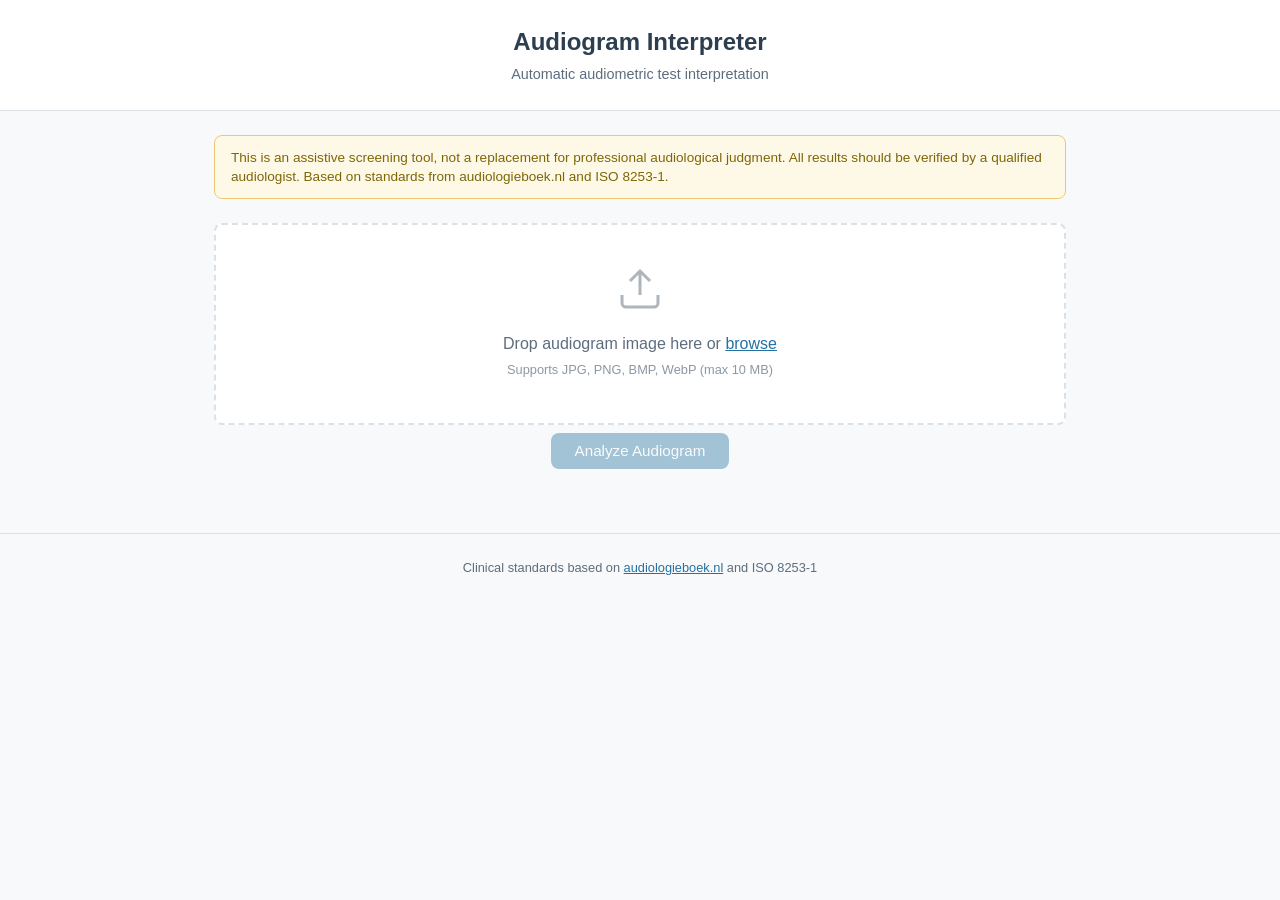
==== templates/index.html @ 0bb7b2da "Add automatic audiogram interpreter web application Flask web app that accepts audiogram images (JPG" ====
<!DOCTYPE html>
<html lang="en">
<head>
    <meta charset="UTF-8">
    <meta name="viewport" content="width=device-width, initial-scale=1.0">
    <title>Audiogram Interpreter</title>
    <link rel="stylesheet" href="/static/style.css">
</head>
<body>
    <header>
        <h1>Audiogram Interpreter</h1>
        <p class="subtitle">Automatic audiometric test interpretation</p>
    </header>

    <main>
        <div class="disclaimer">
            This is an assistive screening tool, not a replacement for professional audiological judgment.
            All results should be verified by a qualified audiologist.
            Based on standards from audiologieboek.nl and ISO 8253-1.
        </div>

        <section class="upload-section" id="upload-section">
            <div class="dropzone" id="dropzone">
                <div class="dropzone-content">
                    <svg width="48" height="48" viewBox="0 0 24 24" fill="none" stroke="currentColor" stroke-width="1.5">
                        <path d="M21 15v4a2 2 0 01-2 2H5a2 2 0 01-2-2v-4M17 8l-5-5-5 5M12 3v12"/>
                    </svg>
                    <p>Drop audiogram image here or <label for="file-input" class="file-label">browse</label></p>
                    <p class="hint">Supports JPG, PNG, BMP, WebP (max 10 MB)</p>
                </div>
                <input type="file" id="file-input" accept=".jpg,.jpeg,.png,.bmp,.webp" hidden>
            </div>
            <div class="preview-container" id="preview-container" hidden>
                <img id="preview-image" alt="Uploaded audiogram">
                <button class="btn btn-secondary" id="clear-btn">Clear</button>
            </div>
            <button class="btn btn-primary" id="analyze-btn" disabled>Analyze Audiogram</button>
        </section>

        <div class="loading" id="loading" hidden>
            <div class="spinner"></div>
            <p>Analyzing audiogram... This may take a few seconds.</p>
        </div>

        <div class="error-banner" id="error-banner" hidden></div>

        <section class="results" id="results" hidden>
            <h2>Results</h2>

            <div class="confidence-badge" id="confidence-badge"></div>

            <!-- Summary Cards -->
            <div class="ear-cards">
                <div class="ear-card right-ear" id="right-card">
                    <h3>Right Ear (AD)</h3>
                    <div class="indices">
                        <div class="index-item">
                            <span class="index-label">FH</span>
                            <span class="index-value" id="right-fh">-</span>
                            <span class="index-unit">dB</span>
                        </div>
                        <div class="index-item">
                            <span class="index-label">FHI</span>
                            <span class="index-value" id="right-fhi">-</span>
                            <span class="index-unit">dB</span>
                        </div>
                    </div>
                    <div class="classification">
                        <div class="class-item">
                            <span class="class-label">Degree</span>
                            <span class="class-value" id="right-degree">-</span>
                        </div>
                        <div class="class-item">
                            <span class="class-label">Type</span>
                            <span class="class-value" id="right-type">-</span>
                        </div>
                        <div class="class-item">
                            <span class="class-label">Configuration</span>
                            <span class="class-value" id="right-config">-</span>
                        </div>
                    </div>
                    <div class="speech-results" id="right-speech"></div>
                </div>

                <div class="ear-card left-ear" id="left-card">
                    <h3>Left Ear (AS)</h3>
                    <div class="indices">
                        <div class="index-item">
                            <span class="index-label">FH</span>
                            <span class="index-value" id="left-fh">-</span>
                            <span class="index-unit">dB</span>
                        </div>
                        <div class="index-item">
                            <span class="index-label">FHI</span>
                            <span class="index-value" id="left-fhi">-</span>
                            <span class="index-unit">dB</span>
                        </div>
                    </div>
                    <div class="classification">
                        <div class="class-item">
                            <span class="class-label">Degree</span>
                            <span class="class-value" id="left-degree">-</span>
                        </div>
                        <div class="class-item">
                            <span class="class-label">Type</span>
                            <span class="class-value" id="left-type">-</span>
                        </div>
                        <div class="class-item">
                            <span class="class-label">Configuration</span>
                            <span class="class-value" id="left-config">-</span>
                        </div>
                    </div>
                    <div class="speech-results" id="left-speech"></div>
                </div>
            </div>

            <!-- Threshold Data Table -->
            <div class="data-section">
                <h3>Threshold Data (dB HL)</h3>
                <div class="table-wrapper">
                    <table id="threshold-table">
                        <thead>
                            <tr>
                                <th></th>
                                <th>250</th><th>500</th><th>1000</th><th>2000</th><th>4000</th><th>8000</th>
                            </tr>
                        </thead>
                        <tbody id="threshold-tbody"></tbody>
                    </table>
                </div>
            </div>

            <!-- Diagnoses -->
            <div class="data-section">
                <h3>Top 3 Probable Diagnoses</h3>
                <div class="diagnoses-list" id="diagnoses-list"></div>
            </div>

            <!-- Masking Warnings -->
            <div class="warnings-section" id="masking-section" hidden>
                <h3>Masking Warnings</h3>
                <ul id="masking-warnings"></ul>
            </div>

            <!-- Bilateral Notes -->
            <div class="notes-section" id="bilateral-section" hidden>
                <h3>Additional Notes</h3>
                <ul id="bilateral-notes"></ul>
            </div>

            <!-- Extraction Notes -->
            <div class="extraction-notes" id="extraction-section" hidden>
                <h3>Extraction Notes</h3>
                <ul id="extraction-notes"></ul>
            </div>
        </section>
    </main>

    <footer>
        <p>Clinical standards based on <a href="https://audiologieboek.nl" target="_blank" rel="noopener">audiologieboek.nl</a> and ISO 8253-1</p>
    </footer>

    <script src="/static/app.js"></script>
</body>
</html>
---- static/style.css ----
/* Audiogram Interpreter - Styles */

:root {
    --right-color: #c0392b;
    --right-bg: #fdf0ef;
    --left-color: #2471a3;
    --left-bg: #eaf2f8;
    --warning-color: #d4760a;
    --warning-bg: #fef9e7;
    --success-color: #1e8449;
    --error-color: #c0392b;
    --border: #dce1e6;
    --text: #2c3e50;
    --text-light: #5d6d7e;
    --bg: #f8f9fa;
    --card-bg: #fff;
    --radius: 8px;
}

* { box-sizing: border-box; margin: 0; padding: 0; }

body {
    font-family: -apple-system, BlinkMacSystemFont, "Segoe UI", Roboto, "Helvetica Neue", Arial, sans-serif;
    color: var(--text);
    background: var(--bg);
    line-height: 1.5;
    min-height: 100vh;
}

header {
    background: #fff;
    border-bottom: 1px solid var(--border);
    padding: 1.5rem 2rem;
    text-align: center;
}

header h1 { font-size: 1.5rem; font-weight: 700; }
header .subtitle { color: var(--text-light); font-size: 0.9rem; margin-top: 0.25rem; }

main { max-width: 900px; margin: 0 auto; padding: 1.5rem; }

footer {
    text-align: center;
    padding: 1.5rem;
    color: var(--text-light);
    font-size: 0.8rem;
    border-top: 1px solid var(--border);
    margin-top: 2rem;
}

footer a { color: var(--left-color); }

/* Disclaimer */
.disclaimer {
    background: var(--warning-bg);
    border: 1px solid #f0c674;
    border-radius: var(--radius);
    padding: 0.75rem 1rem;
    font-size: 0.85rem;
    color: #7d6608;
    margin-bottom: 1.5rem;
    line-height: 1.4;
}

/* Upload */
.upload-section { text-align: center; }

.dropzone {
    border: 2px dashed var(--border);
    border-radius: var(--radius);
    padding: 2.5rem 1.5rem;
    cursor: pointer;
    transition: border-color 0.2s, background 0.2s;
    background: #fff;
}

.dropzone:hover, .dropzone.dragover {
    border-color: var(--left-color);
    background: var(--left-bg);
}

.dropzone-content { color: var(--text-light); }
.dropzone-content svg { margin-bottom: 0.5rem; opacity: 0.5; }
.dropzone-content p { margin: 0.25rem 0; }
.dropzone-content .hint { font-size: 0.8rem; opacity: 0.7; }

.file-label {
    color: var(--left-color);
    cursor: pointer;
    text-decoration: underline;
}

.preview-container {
    margin: 1rem 0;
    text-align: center;
}

.preview-container img {
    max-width: 100%;
    max-height: 400px;
    border-radius: var(--radius);
    border: 1px solid var(--border);
}

.btn {
    display: inline-block;
    padding: 0.6rem 1.5rem;
    border: none;
    border-radius: var(--radius);
    font-size: 0.95rem;
    cursor: pointer;
    transition: opacity 0.2s;
    margin: 0.5rem 0.25rem;
}

.btn:disabled { opacity: 0.4; cursor: not-allowed; }
.btn-primary { background: var(--left-color); color: #fff; }
.btn-primary:hover:not(:disabled) { opacity: 0.85; }
.btn-secondary { background: var(--border); color: var(--text); }

/* Loading */
.loading {
    text-align: center;
    padding: 2rem;
    color: var(--text-light);
}

.spinner {
    width: 36px; height: 36px;
    border: 3px solid var(--border);
    border-top-color: var(--left-color);
    border-radius: 50%;
    animation: spin 0.8s linear infinite;
    margin: 0 auto 1rem;
}

@keyframes spin { to { transform: rotate(360deg); } }

/* Error */
.error-banner {
    background: #fdf0ef;
    border: 1px solid var(--error-color);
    border-radius: var(--radius);
    padding: 0.75rem 1rem;
    color: var(--error-color);
    margin: 1rem 0;
}

/* Results */
.results { margin-top: 1.5rem; }
.results h2 { margin-bottom: 1rem; }

.confidence-badge {
    display: inline-block;
    padding: 0.25rem 0.75rem;
    border-radius: 999px;
    font-size: 0.8rem;
    font-weight: 600;
    margin-bottom: 1rem;
}

.confidence-high { background: #d5f5e3; color: #1e8449; }
.confidence-medium { background: #fef9e7; color: #7d6608; }
.confidence-low { background: #fdf0ef; color: var(--error-color); }

/* Ear Cards */
.ear-cards {
    display: grid;
    grid-template-columns: 1fr 1fr;
    gap: 1rem;
    margin-bottom: 1.5rem;
}

.ear-card {
    background: var(--card-bg);
    border-radius: var(--radius);
    padding: 1.25rem;
    border: 2px solid var(--border);
}

.ear-card.right-ear { border-color: var(--right-color); background: var(--right-bg); }
.ear-card.left-ear { border-color: var(--left-color); background: var(--left-bg); }

.ear-card h3 { font-size: 1rem; margin-bottom: 0.75rem; }
.right-ear h3 { color: var(--right-color); }
.left-ear h3 { color: var(--left-color); }

.indices {
    display: flex;
    gap: 1rem;
    margin-bottom: 0.75rem;
}

.index-item {
    background: rgba(255,255,255,0.7);
    padding: 0.5rem 0.75rem;
    border-radius: 6px;
    flex: 1;
    text-align: center;
}

.index-label { display: block; font-size: 0.75rem; font-weight: 700; color: var(--text-light); }
.index-value { display: block; font-size: 1.4rem; font-weight: 700; }
.index-unit { font-size: 0.7rem; color: var(--text-light); }

.classification { margin-bottom: 0.5rem; }

.class-item {
    display: flex;
    justify-content: space-between;
    padding: 0.2rem 0;
    font-size: 0.85rem;
}

.class-label { font-weight: 600; color: var(--text-light); }
.class-value { font-weight: 600; }

.speech-results {
    border-top: 1px solid rgba(0,0,0,0.1);
    margin-top: 0.5rem;
    padding-top: 0.5rem;
    font-size: 0.85rem;
}

.speech-results .speech-item {
    display: flex;
    justify-content: space-between;
    padding: 0.15rem 0;
}

/* Data Table */
.data-section {
    background: var(--card-bg);
    border-radius: var(--radius);
    padding: 1.25rem;
    margin-bottom: 1rem;
    border: 1px solid var(--border);
}

.data-section h3 { font-size: 0.95rem; margin-bottom: 0.75rem; }

.table-wrapper { overflow-x: auto; }

table {
    width: 100%;
    border-collapse: collapse;
    font-size: 0.85rem;
}

th, td {
    padding: 0.4rem 0.6rem;
    text-align: center;
    border-bottom: 1px solid var(--border);
}

th {
    font-weight: 700;
    color: var(--text-light);
    font-size: 0.8rem;
    background: var(--bg);
}

td:first-child, th:first-child { text-align: left; font-weight: 600; }

tr.right-row td:first-child { color: var(--right-color); }
tr.left-row td:first-child { color: var(--left-color); }
tr.gap-row td { font-weight: 600; }

/* Diagnoses */
.diagnoses-list { display: flex; flex-direction: column; gap: 0.75rem; }

.diagnosis-card {
    background: var(--bg);
    border-radius: 6px;
    padding: 0.75rem 1rem;
    border-left: 4px solid var(--left-color);
}

.diagnosis-card .diag-rank {
    font-size: 0.75rem;
    color: var(--text-light);
    text-transform: uppercase;
    letter-spacing: 0.05em;
}

.diagnosis-card .diag-name {
    font-weight: 700;
    font-size: 1rem;
    margin: 0.15rem 0;
}

.diagnosis-card .diag-reasoning {
    font-size: 0.85rem;
    color: var(--text-light);
}

.diagnosis-card .diag-confidence {
    display: inline-block;
    margin-top: 0.25rem;
    padding: 0.1rem 0.5rem;
    border-radius: 999px;
    font-size: 0.7rem;
    font-weight: 600;
}

.conf-high { background: #d5f5e3; color: #1e8449; }
.conf-moderate { background: #fef9e7; color: #7d6608; }
.conf-low { background: #f2f3f4; color: var(--text-light); }

/* Warnings */
.warnings-section {
    background: var(--warning-bg);
    border: 1px solid #f0c674;
    border-radius: var(--radius);
    padding: 1.25rem;
    margin-bottom: 1rem;
}

.warnings-section h3 { color: var(--warning-color); font-size: 0.95rem; margin-bottom: 0.5rem; }
.warnings-section ul { padding-left: 1.25rem; }
.warnings-section li { font-size: 0.85rem; margin-bottom: 0.35rem; color: #7d5a00; }

/* Notes */
.notes-section, .extraction-notes {
    background: var(--card-bg);
    border: 1px solid var(--border);
    border-radius: var(--radius);
    padding: 1.25rem;
    margin-bottom: 1rem;
}

.notes-section h3, .extraction-notes h3 { font-size: 0.95rem; margin-bottom: 0.5rem; }
.notes-section ul, .extraction-notes ul { padding-left: 1.25rem; }
.notes-section li, .extraction-notes li { font-size: 0.85rem; margin-bottom: 0.3rem; }

/* Responsive */
@media (max-width: 640px) {
    .ear-cards { grid-template-columns: 1fr; }
    main { padding: 1rem; }
}
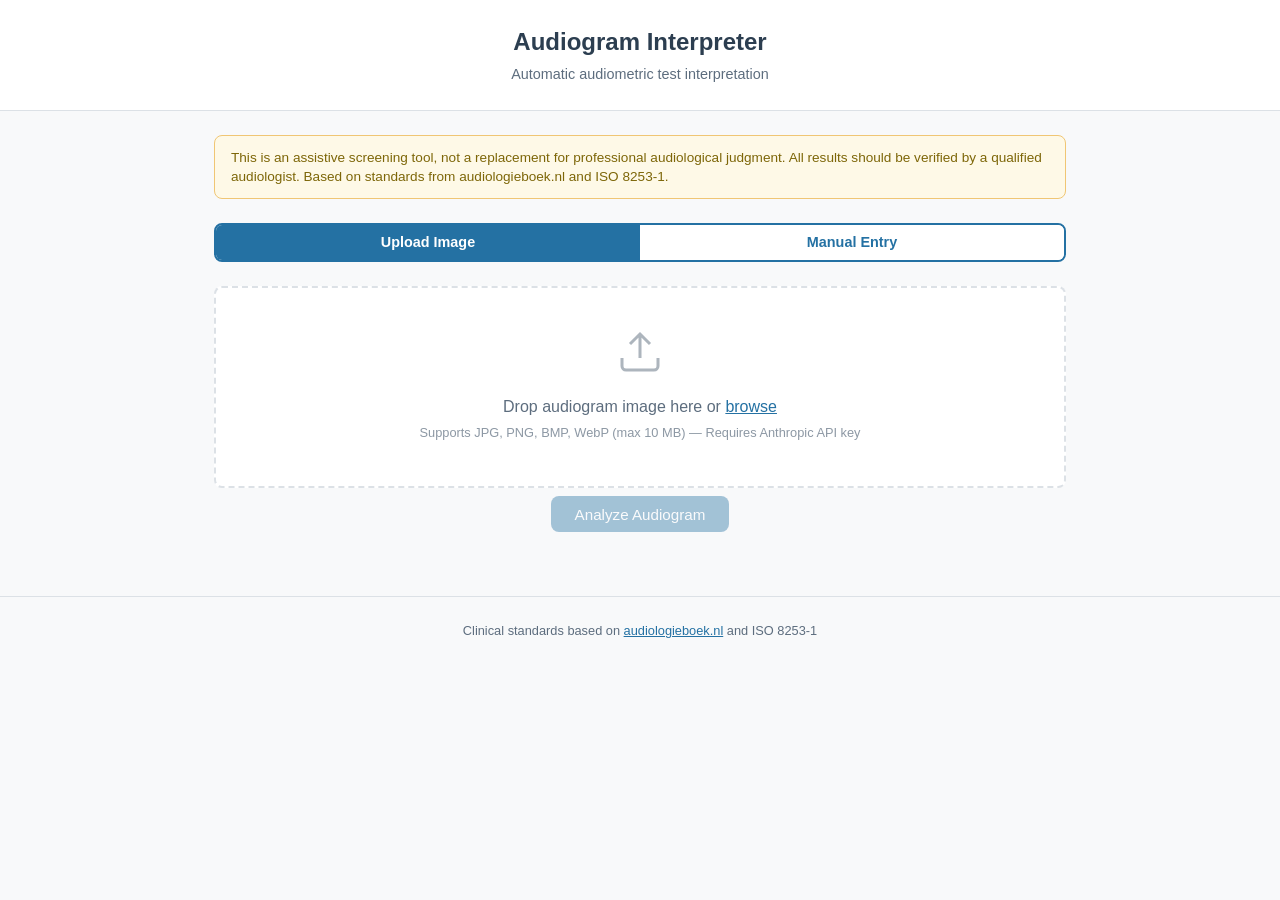
==== commit d43935ee: "Add manual entry mode and Google Gemini (free) vision backend - Add mode toggle: Upload Image (requi" ====
--- a/templates/index.html
+++ b/templates/index.html
@@ -19,6 +19,13 @@
             Based on standards from audiologieboek.nl and ISO 8253-1.
         </div>
 
+        <!-- Mode Toggle -->
+        <div class="mode-toggle">
+            <button class="mode-btn active" id="mode-upload" onclick="setMode('upload')">Upload Image</button>
+            <button class="mode-btn" id="mode-manual" onclick="setMode('manual')">Manual Entry</button>
+        </div>
+
+        <!-- Upload Mode -->
         <section class="upload-section" id="upload-section">
             <div class="dropzone" id="dropzone">
                 <div class="dropzone-content">
@@ -26,7 +33,7 @@
                         <path d="M21 15v4a2 2 0 01-2 2H5a2 2 0 01-2-2v-4M17 8l-5-5-5 5M12 3v12"/>
                     </svg>
                     <p>Drop audiogram image here or <label for="file-input" class="file-label">browse</label></p>
-                    <p class="hint">Supports JPG, PNG, BMP, WebP (max 10 MB)</p>
+                    <p class="hint">Supports JPG, PNG, BMP, WebP (max 10 MB) &mdash; Requires Anthropic API key</p>
                 </div>
                 <input type="file" id="file-input" accept=".jpg,.jpeg,.png,.bmp,.webp" hidden>
             </div>
@@ -35,6 +42,145 @@
                 <button class="btn btn-secondary" id="clear-btn">Clear</button>
             </div>
             <button class="btn btn-primary" id="analyze-btn" disabled>Analyze Audiogram</button>
+        </section>
+
+        <!-- Manual Entry Mode -->
+        <section class="manual-section" id="manual-section" hidden>
+            <div class="manual-form">
+                <h3>Pure-Tone Audiogram</h3>
+                <p class="hint">Enter threshold values in dB HL. Leave empty if not tested.</p>
+
+                <!-- Right Ear -->
+                <div class="ear-form right-ear-form">
+                    <h4>Right Ear (AD)</h4>
+                    <div class="threshold-grid">
+                        <div class="grid-header">
+                            <span></span>
+                            <span>250</span><span>500</span><span>1000</span><span>2000</span><span>4000</span><span>8000</span>
+                        </div>
+                        <div class="grid-row">
+                            <label>AC</label>
+                            <input type="number" id="r_ac_250" min="-10" max="120" step="5" placeholder="-">
+                            <input type="number" id="r_ac_500" min="-10" max="120" step="5" placeholder="-">
+                            <input type="number" id="r_ac_1000" min="-10" max="120" step="5" placeholder="-">
+                            <input type="number" id="r_ac_2000" min="-10" max="120" step="5" placeholder="-">
+                            <input type="number" id="r_ac_4000" min="-10" max="120" step="5" placeholder="-">
+                            <input type="number" id="r_ac_8000" min="-10" max="120" step="5" placeholder="-">
+                        </div>
+                        <div class="grid-row">
+                            <label>AC (masked)</label>
+                            <input type="number" id="r_acm_250" min="-10" max="120" step="5" placeholder="-">
+                            <input type="number" id="r_acm_500" min="-10" max="120" step="5" placeholder="-">
+                            <input type="number" id="r_acm_1000" min="-10" max="120" step="5" placeholder="-">
+                            <input type="number" id="r_acm_2000" min="-10" max="120" step="5" placeholder="-">
+                            <input type="number" id="r_acm_4000" min="-10" max="120" step="5" placeholder="-">
+                            <input type="number" id="r_acm_8000" min="-10" max="120" step="5" placeholder="-">
+                        </div>
+                        <div class="grid-row">
+                            <label>BC</label>
+                            <input type="number" id="r_bc_250" min="-10" max="120" step="5" placeholder="-">
+                            <input type="number" id="r_bc_500" min="-10" max="120" step="5" placeholder="-">
+                            <input type="number" id="r_bc_1000" min="-10" max="120" step="5" placeholder="-">
+                            <input type="number" id="r_bc_2000" min="-10" max="120" step="5" placeholder="-">
+                            <input type="number" id="r_bc_4000" min="-10" max="120" step="5" placeholder="-">
+                            <input type="number" id="r_bc_8000" min="-10" max="120" step="5" placeholder="-">
+                        </div>
+                        <div class="grid-row">
+                            <label>BC (masked)</label>
+                            <input type="number" id="r_bcm_250" min="-10" max="120" step="5" placeholder="-">
+                            <input type="number" id="r_bcm_500" min="-10" max="120" step="5" placeholder="-">
+                            <input type="number" id="r_bcm_1000" min="-10" max="120" step="5" placeholder="-">
+                            <input type="number" id="r_bcm_2000" min="-10" max="120" step="5" placeholder="-">
+                            <input type="number" id="r_bcm_4000" min="-10" max="120" step="5" placeholder="-">
+                            <input type="number" id="r_bcm_8000" min="-10" max="120" step="5" placeholder="-">
+                        </div>
+                    </div>
+                </div>
+
+                <!-- Left Ear -->
+                <div class="ear-form left-ear-form">
+                    <h4>Left Ear (AS)</h4>
+                    <div class="threshold-grid">
+                        <div class="grid-header">
+                            <span></span>
+                            <span>250</span><span>500</span><span>1000</span><span>2000</span><span>4000</span><span>8000</span>
+                        </div>
+                        <div class="grid-row">
+                            <label>AC</label>
+                            <input type="number" id="l_ac_250" min="-10" max="120" step="5" placeholder="-">
+                            <input type="number" id="l_ac_500" min="-10" max="120" step="5" placeholder="-">
+                            <input type="number" id="l_ac_1000" min="-10" max="120" step="5" placeholder="-">
+                            <input type="number" id="l_ac_2000" min="-10" max="120" step="5" placeholder="-">
+                            <input type="number" id="l_ac_4000" min="-10" max="120" step="5" placeholder="-">
+                            <input type="number" id="l_ac_8000" min="-10" max="120" step="5" placeholder="-">
+                        </div>
+                        <div class="grid-row">
+                            <label>AC (masked)</label>
+                            <input type="number" id="l_acm_250" min="-10" max="120" step="5" placeholder="-">
+                            <input type="number" id="l_acm_500" min="-10" max="120" step="5" placeholder="-">
+                            <input type="number" id="l_acm_1000" min="-10" max="120" step="5" placeholder="-">
+                            <input type="number" id="l_acm_2000" min="-10" max="120" step="5" placeholder="-">
+                            <input type="number" id="l_acm_4000" min="-10" max="120" step="5" placeholder="-">
+                            <input type="number" id="l_acm_8000" min="-10" max="120" step="5" placeholder="-">
+                        </div>
+                        <div class="grid-row">
+                            <label>BC</label>
+                            <input type="number" id="l_bc_250" min="-10" max="120" step="5" placeholder="-">
+                            <input type="number" id="l_bc_500" min="-10" max="120" step="5" placeholder="-">
+                            <input type="number" id="l_bc_1000" min="-10" max="120" step="5" placeholder="-">
+                            <input type="number" id="l_bc_2000" min="-10" max="120" step="5" placeholder="-">
+                            <input type="number" id="l_bc_4000" min="-10" max="120" step="5" placeholder="-">
+                            <input type="number" id="l_bc_8000" min="-10" max="120" step="5" placeholder="-">
+                        </div>
+                        <div class="grid-row">
+                            <label>BC (masked)</label>
+                            <input type="number" id="l_bcm_250" min="-10" max="120" step="5" placeholder="-">
+                            <input type="number" id="l_bcm_500" min="-10" max="120" step="5" placeholder="-">
+                            <input type="number" id="l_bcm_1000" min="-10" max="120" step="5" placeholder="-">
+                            <input type="number" id="l_bcm_2000" min="-10" max="120" step="5" placeholder="-">
+                            <input type="number" id="l_bcm_4000" min="-10" max="120" step="5" placeholder="-">
+                            <input type="number" id="l_bcm_8000" min="-10" max="120" step="5" placeholder="-">
+                        </div>
+                    </div>
+                </div>
+
+                <!-- Speech Audiometry -->
+                <h3>Speech Audiometry (optional)</h3>
+                <div class="speech-form">
+                    <div class="speech-grid">
+                        <div class="speech-grid-header">
+                            <span></span><span>Right Ear</span><span>Left Ear</span>
+                        </div>
+                        <div class="speech-grid-row">
+                            <label>SRT (dB)</label>
+                            <input type="number" id="r_srt" min="0" max="120" step="5" placeholder="-">
+                            <input type="number" id="l_srt" min="0" max="120" step="5" placeholder="-">
+                        </div>
+                        <div class="speech-grid-row">
+                            <label>Max discrimination (%)</label>
+                            <input type="number" id="r_max_disc" min="0" max="100" step="1" placeholder="-">
+                            <input type="number" id="l_max_disc" min="0" max="100" step="1" placeholder="-">
+                        </div>
+                        <div class="speech-grid-row">
+                            <label>dB at max discrimination</label>
+                            <input type="number" id="r_db_max_disc" min="0" max="120" step="5" placeholder="-">
+                            <input type="number" id="l_db_max_disc" min="0" max="120" step="5" placeholder="-">
+                        </div>
+                        <div class="speech-grid-row">
+                            <label>Discrim. at highest level (%)</label>
+                            <input type="number" id="r_disc_highest" min="0" max="100" step="1" placeholder="-">
+                            <input type="number" id="l_disc_highest" min="0" max="100" step="1" placeholder="-">
+                        </div>
+                        <div class="speech-grid-row">
+                            <label>Highest level (dB)</label>
+                            <input type="number" id="r_db_highest" min="0" max="120" step="5" placeholder="-">
+                            <input type="number" id="l_db_highest" min="0" max="120" step="5" placeholder="-">
+                        </div>
+                    </div>
+                </div>
+
+                <button class="btn btn-primary" id="interpret-btn" onclick="interpretManual()">Interpret</button>
+            </div>
         </section>
 
         <div class="loading" id="loading" hidden>
--- a/static/style.css
+++ b/static/style.css
@@ -333,8 +333,153 @@
 .notes-section ul, .extraction-notes ul { padding-left: 1.25rem; }
 .notes-section li, .extraction-notes li { font-size: 0.85rem; margin-bottom: 0.3rem; }
 
+/* Mode Toggle */
+.mode-toggle {
+    display: flex;
+    gap: 0;
+    margin-bottom: 1.5rem;
+    border-radius: var(--radius);
+    overflow: hidden;
+    border: 2px solid var(--left-color);
+}
+
+.mode-btn {
+    flex: 1;
+    padding: 0.6rem 1rem;
+    border: none;
+    background: #fff;
+    color: var(--left-color);
+    font-size: 0.9rem;
+    font-weight: 600;
+    cursor: pointer;
+    transition: background 0.2s, color 0.2s;
+}
+
+.mode-btn.active {
+    background: var(--left-color);
+    color: #fff;
+}
+
+.mode-btn:hover:not(.active) { background: var(--left-bg); }
+
+/* Manual Entry Form */
+.manual-section {
+    background: var(--card-bg);
+    border-radius: var(--radius);
+    border: 1px solid var(--border);
+    padding: 1.5rem;
+    margin-bottom: 1rem;
+}
+
+.manual-form h3 {
+    font-size: 1rem;
+    margin-bottom: 0.5rem;
+    margin-top: 1.25rem;
+}
+
+.manual-form h3:first-child { margin-top: 0; }
+
+.manual-form .hint {
+    font-size: 0.8rem;
+    color: var(--text-light);
+    margin-bottom: 1rem;
+}
+
+.ear-form {
+    background: var(--bg);
+    border-radius: var(--radius);
+    padding: 1rem;
+    margin-bottom: 1rem;
+}
+
+.right-ear-form { border-left: 3px solid var(--right-color); }
+.left-ear-form { border-left: 3px solid var(--left-color); }
+
+.ear-form h4 {
+    font-size: 0.9rem;
+    margin-bottom: 0.75rem;
+}
+
+.right-ear-form h4 { color: var(--right-color); }
+.left-ear-form h4 { color: var(--left-color); }
+
+.threshold-grid, .speech-grid {
+    display: flex;
+    flex-direction: column;
+    gap: 0.4rem;
+}
+
+.grid-header, .grid-row {
+    display: grid;
+    grid-template-columns: 100px repeat(6, 1fr);
+    gap: 0.4rem;
+    align-items: center;
+}
+
+.grid-header span {
+    text-align: center;
+    font-size: 0.75rem;
+    font-weight: 700;
+    color: var(--text-light);
+}
+
+.grid-row label {
+    font-size: 0.8rem;
+    font-weight: 600;
+    color: var(--text-light);
+    white-space: nowrap;
+}
+
+.grid-row input, .speech-grid-row input {
+    width: 100%;
+    padding: 0.35rem 0.25rem;
+    border: 1px solid var(--border);
+    border-radius: 4px;
+    text-align: center;
+    font-size: 0.85rem;
+    background: #fff;
+}
+
+.grid-row input:focus, .speech-grid-row input:focus {
+    outline: none;
+    border-color: var(--left-color);
+    box-shadow: 0 0 0 2px rgba(36, 113, 163, 0.15);
+}
+
+.speech-form {
+    background: var(--bg);
+    border-radius: var(--radius);
+    padding: 1rem;
+    margin-bottom: 1rem;
+}
+
+.speech-grid-header, .speech-grid-row {
+    display: grid;
+    grid-template-columns: 200px 1fr 1fr;
+    gap: 0.5rem;
+    align-items: center;
+    margin-bottom: 0.4rem;
+}
+
+.speech-grid-header span {
+    text-align: center;
+    font-size: 0.8rem;
+    font-weight: 700;
+    color: var(--text-light);
+}
+
+.speech-grid-header span:first-child { text-align: left; }
+
+.speech-grid-row label {
+    font-size: 0.8rem;
+    font-weight: 600;
+    color: var(--text-light);
+}
+
 /* Responsive */
 @media (max-width: 640px) {
     .ear-cards { grid-template-columns: 1fr; }
     main { padding: 1rem; }
-}
+    .grid-header, .grid-row { grid-template-columns: 80px repeat(6, 1fr); }
+    .speech-grid-header, .speech-grid-row { grid-template-columns: 140px 1fr 1fr; }
+}
